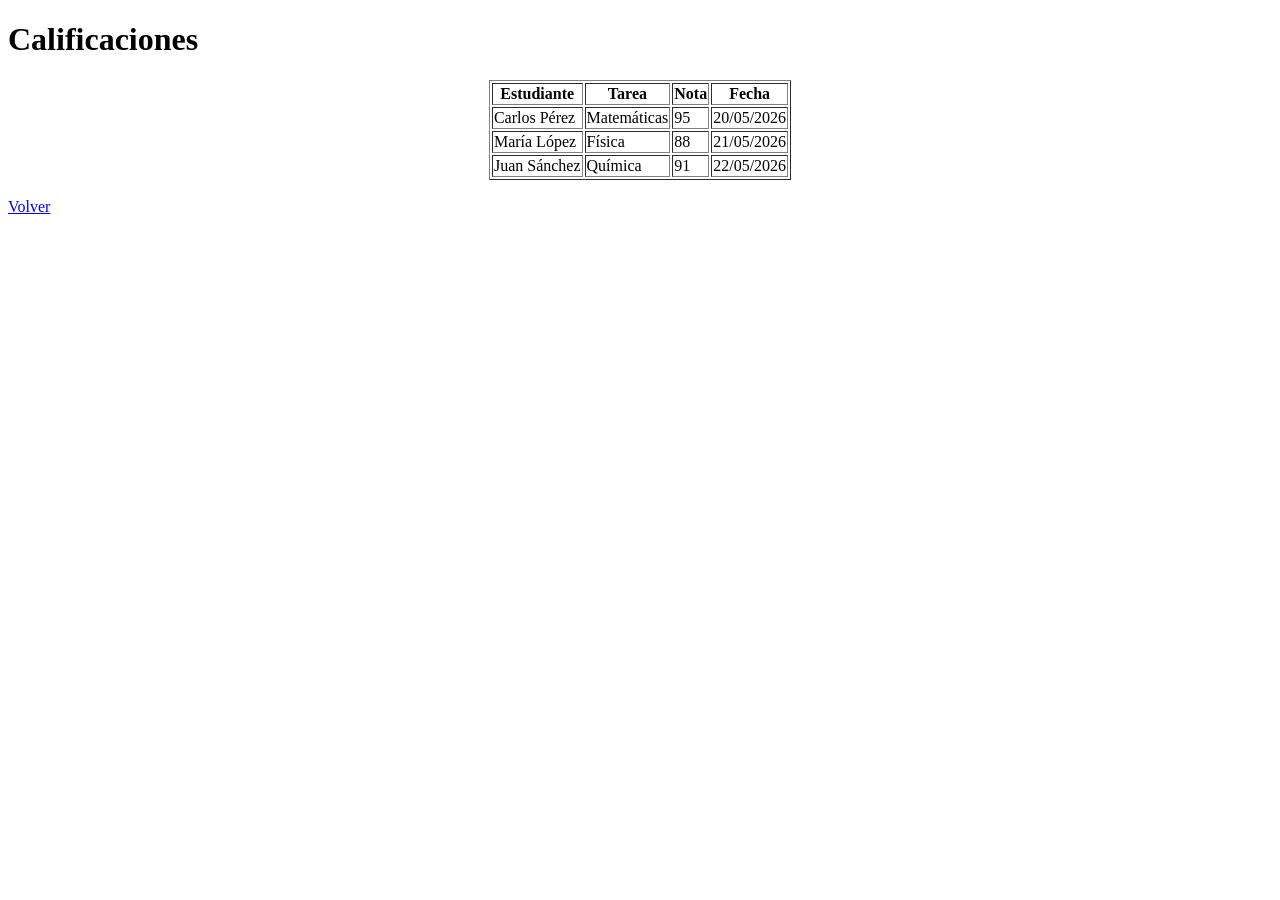
==== calificaciones.html @ 5f8e60bc "Add files via upload" ====
<!DOCTYPE html>
<html lang="es">
<head>
<meta charset="UTF-8">
<meta name="viewport" content="width=device-width, initial-scale=1.0">
<title>Calificaciones</title>
<link rel="stylesheet" href="css/style.css">
</head>
<body>

<h1>Calificaciones</h1>

<table border="1" style="margin:auto;">
<tr>
<th>Estudiante</th>
<th>Tarea</th>
<th>Nota</th>
<th>Fecha</th>
</tr>

<tr>
<td>Carlos Pérez</td>
<td>Matemáticas</td>
<td>95</td>
<td>20/05/2026</td>
</tr>

<tr>
<td>María López</td>
<td>Física</td>
<td>88</td>
<td>21/05/2026</td>
</tr>

<tr>
<td>Juan Sánchez</td>
<td>Química</td>
<td>91</td>
<td>22/05/2026</td>
</tr>

</table>

<br>

<a href="dashboard-estudiante.html">Volver</a>

</body>
</html>
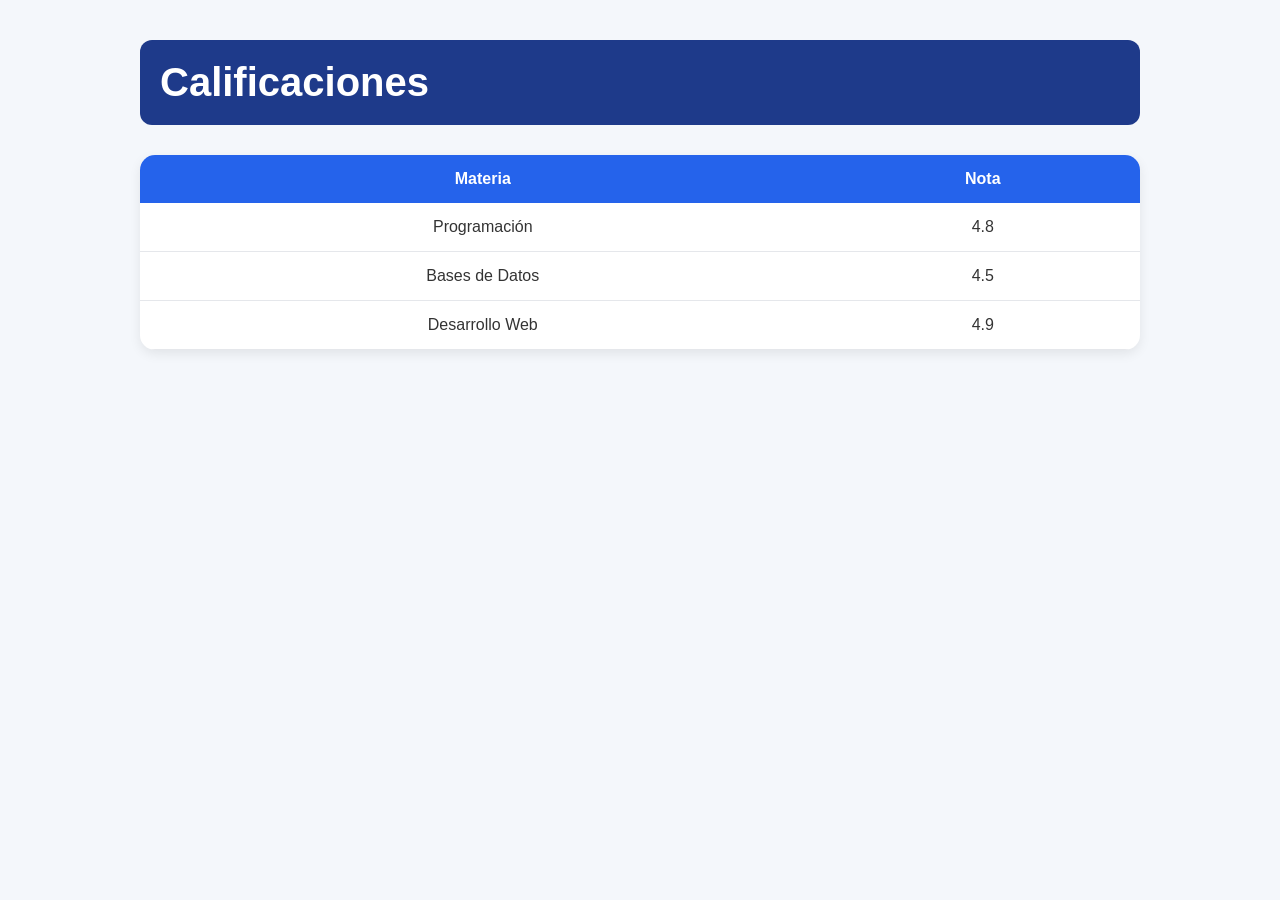
==== commit 2c8fbdd7: "Update calificaciones.html" ====
--- a/calificaciones.html
+++ b/calificaciones.html
@@ -4,46 +4,42 @@
 <meta charset="UTF-8">
 <meta name="viewport" content="width=device-width, initial-scale=1.0">
 <title>Calificaciones</title>
-<link rel="stylesheet" href="css/style.css">
+<link rel="stylesheet" href="style.css">
 </head>
 <body>
 
+<div class="container">
+
+<div class="navbar">
 <h1>Calificaciones</h1>
+</div>
 
-<table border="1" style="margin:auto;">
+<table>
+
 <tr>
-<th>Estudiante</th>
-<th>Tarea</th>
+<th>Materia</th>
 <th>Nota</th>
-<th>Fecha</th>
 </tr>
 
 <tr>
-<td>Carlos Pérez</td>
-<td>Matemáticas</td>
-<td>95</td>
-<td>20/05/2026</td>
+<td>Programación</td>
+<td>4.8</td>
 </tr>
 
 <tr>
-<td>María López</td>
-<td>Física</td>
-<td>88</td>
-<td>21/05/2026</td>
+<td>Bases de Datos</td>
+<td>4.5</td>
 </tr>
 
 <tr>
-<td>Juan Sánchez</td>
-<td>Química</td>
-<td>91</td>
-<td>22/05/2026</td>
+<td>Desarrollo Web</td>
+<td>4.9</td>
 </tr>
 
 </table>
 
-<br>
-
-<a href="dashboard-estudiante.html">Volver</a>
+</div>
 
 </body>
-</html>+</html>
+</html>
--- a/style.css
+++ b/style.css
@@ -0,0 +1,177 @@
+/* Reset */
+*{
+    margin:0;
+    padding:0;
+    box-sizing:border-box;
+}
+
+body{
+    font-family: 'Segoe UI', Tahoma, Geneva, Verdana, sans-serif;
+    background:#f4f7fb;
+    color:#333;
+    min-height:100vh;
+    padding:40px;
+}
+
+/* Contenedor principal */
+.container{
+    max-width:1000px;
+    margin:auto;
+}
+
+/* Títulos */
+h1{
+    color:#1e3a8a;
+    margin-bottom:15px;
+    font-size:2.5rem;
+}
+
+h2{
+    color:#2563eb;
+    margin-bottom:10px;
+}
+
+h3{
+    color:#475569;
+    margin-bottom:10px;
+}
+
+p{
+    margin-bottom:15px;
+    line-height:1.6;
+}
+
+/* Tarjetas */
+.card{
+    background:white;
+    border-radius:15px;
+    padding:25px;
+    margin:20px 0;
+    box-shadow:0 4px 12px rgba(0,0,0,0.08);
+}
+
+/* Botones */
+a,
+button{
+    display:inline-block;
+    background:#2563eb;
+    color:white;
+    text-decoration:none;
+    border:none;
+    padding:12px 24px;
+    border-radius:8px;
+    cursor:pointer;
+    transition:.3s;
+    font-weight:600;
+}
+
+a:hover,
+button:hover{
+    background:#1d4ed8;
+    transform:translateY(-2px);
+}
+
+/* Formularios */
+input,
+select,
+textarea{
+    width:100%;
+    padding:12px;
+    margin:8px 0 15px;
+    border:1px solid #cbd5e1;
+    border-radius:8px;
+    font-size:15px;
+}
+
+input:focus,
+select:focus,
+textarea:focus{
+    outline:none;
+    border-color:#2563eb;
+}
+
+/* Dashboard */
+.dashboard{
+    display:grid;
+    grid-template-columns:repeat(auto-fit,minmax(220px,1fr));
+    gap:20px;
+    margin-top:20px;
+}
+
+.stat-card{
+    background:white;
+    padding:20px;
+    border-radius:15px;
+    text-align:center;
+    box-shadow:0 4px 12px rgba(0,0,0,.08);
+}
+
+.stat-card h2{
+    color:#2563eb;
+    font-size:2rem;
+}
+
+/* Tabla */
+table{
+    width:100%;
+    border-collapse:collapse;
+    background:white;
+    margin-top:20px;
+    border-radius:15px;
+    overflow:hidden;
+    box-shadow:0 4px 12px rgba(0,0,0,.08);
+}
+
+th{
+    background:#2563eb;
+    color:white;
+    padding:15px;
+}
+
+td{
+    padding:15px;
+    text-align:center;
+    border-bottom:1px solid #e5e7eb;
+}
+
+tr:hover{
+    background:#f8fafc;
+}
+
+/* Barra superior */
+.navbar{
+    background:#1e3a8a;
+    color:white;
+    padding:20px;
+    border-radius:12px;
+    margin-bottom:30px;
+}
+
+.navbar h1{
+    color:white;
+    margin:0;
+}
+
+/* Footer */
+.footer{
+    text-align:center;
+    margin-top:40px;
+    color:#64748b;
+}
+
+/* Responsive */
+@media(max-width:768px){
+
+    body{
+        padding:20px;
+    }
+
+    h1{
+        font-size:2rem;
+    }
+
+    .dashboard{
+        grid-template-columns:1fr;
+    }
+
+}
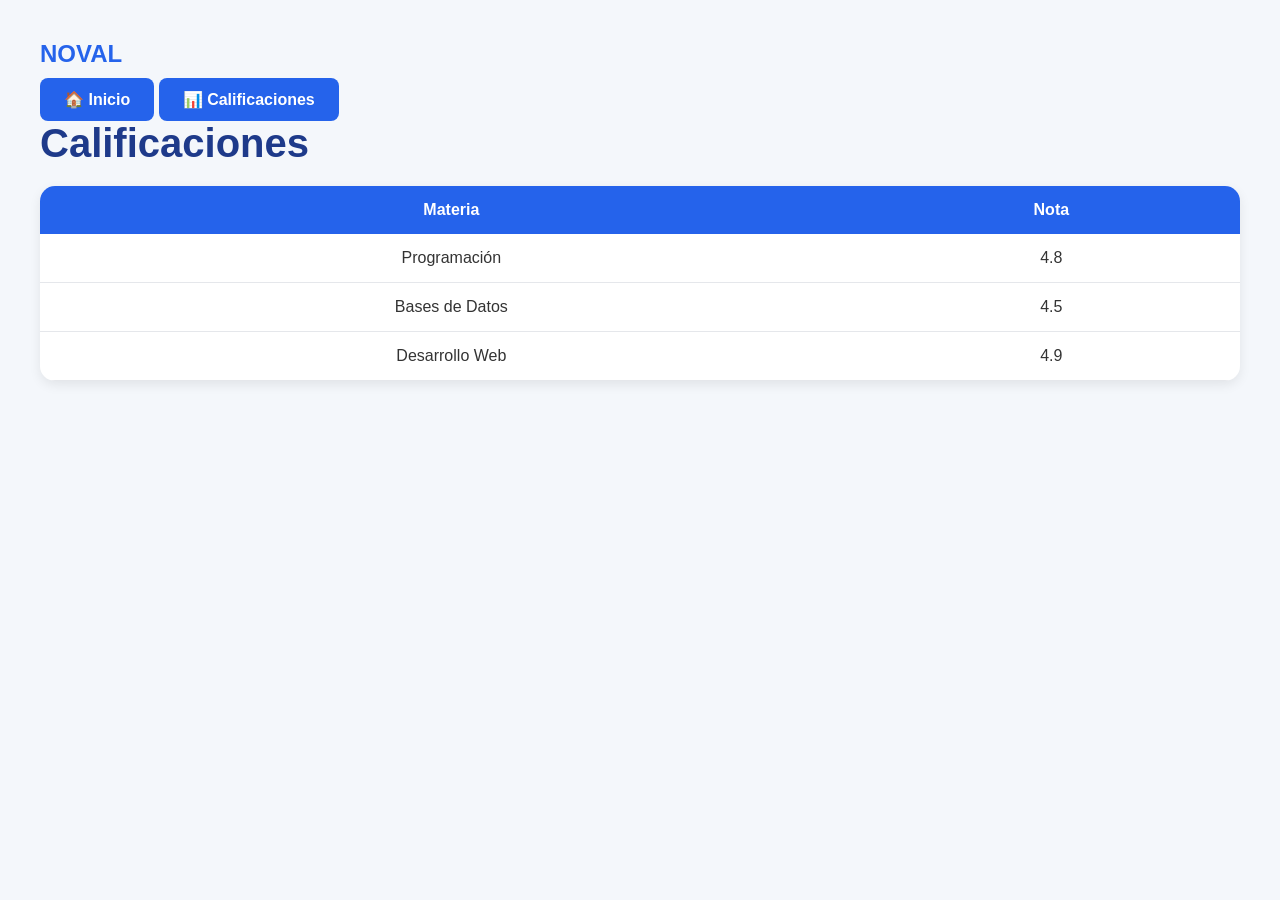
==== commit 94979f29: "Update calificaciones.html" ====
--- a/calificaciones.html
+++ b/calificaciones.html
@@ -8,9 +8,18 @@
 </head>
 <body>
 
-<div class="container">
+<div class="sidebar">
 
-<div class="navbar">
+<h2>NOVAL</h2>
+
+<a href="dashboard-estudiante.html">🏠 Inicio</a>
+<a href="calificaciones.html">📊 Calificaciones</a>
+
+</div>
+
+<div class="main">
+
+<div class="topbar">
 <h1>Calificaciones</h1>
 </div>
 
@@ -42,4 +51,3 @@
 
 </body>
 </html>
-</html>
--- a/style.css
+++ b/style.css
@@ -173,5 +173,70 @@
     .dashboard{
         grid-template-columns:1fr;
     }
-
-}+/* SIDEBAR */
+
+.sidebar{
+    position:fixed;
+    left:0;
+    top:0;
+    width:250px;
+    height:100vh;
+    background:#0f172a;
+    padding:30px;
+}
+
+.sidebar h2{
+    color:white;
+    margin-bottom:30px;
+}
+
+.sidebar a{
+    display:block;
+    margin-bottom:15px;
+    background:none;
+    padding:12px;
+    border-radius:8px;
+    color:white;
+}
+
+.sidebar a:hover{
+    background:#2563eb;
+}
+
+/* CONTENIDO */
+
+.main{
+    margin-left:270px;
+    width:100%;
+}
+
+.topbar{
+    background:rgba(255,255,255,.08);
+    padding:20px;
+    border-radius:15px;
+    margin-bottom:25px;
+}
+
+.topbar h1{
+    color:white;
+}
+
+.dashboard{
+    display:grid;
+    grid-template-columns:repeat(3,1fr);
+    gap:20px;
+    margin-bottom:25px;
+}
+
+.stat-card{
+    background:rgba(255,255,255,.08);
+    padding:30px;
+    border-radius:15px;
+    text-align:center;
+}
+
+.stat-card h2{
+    font-size:3rem;
+    color:#60a5fa;
+}
+}
